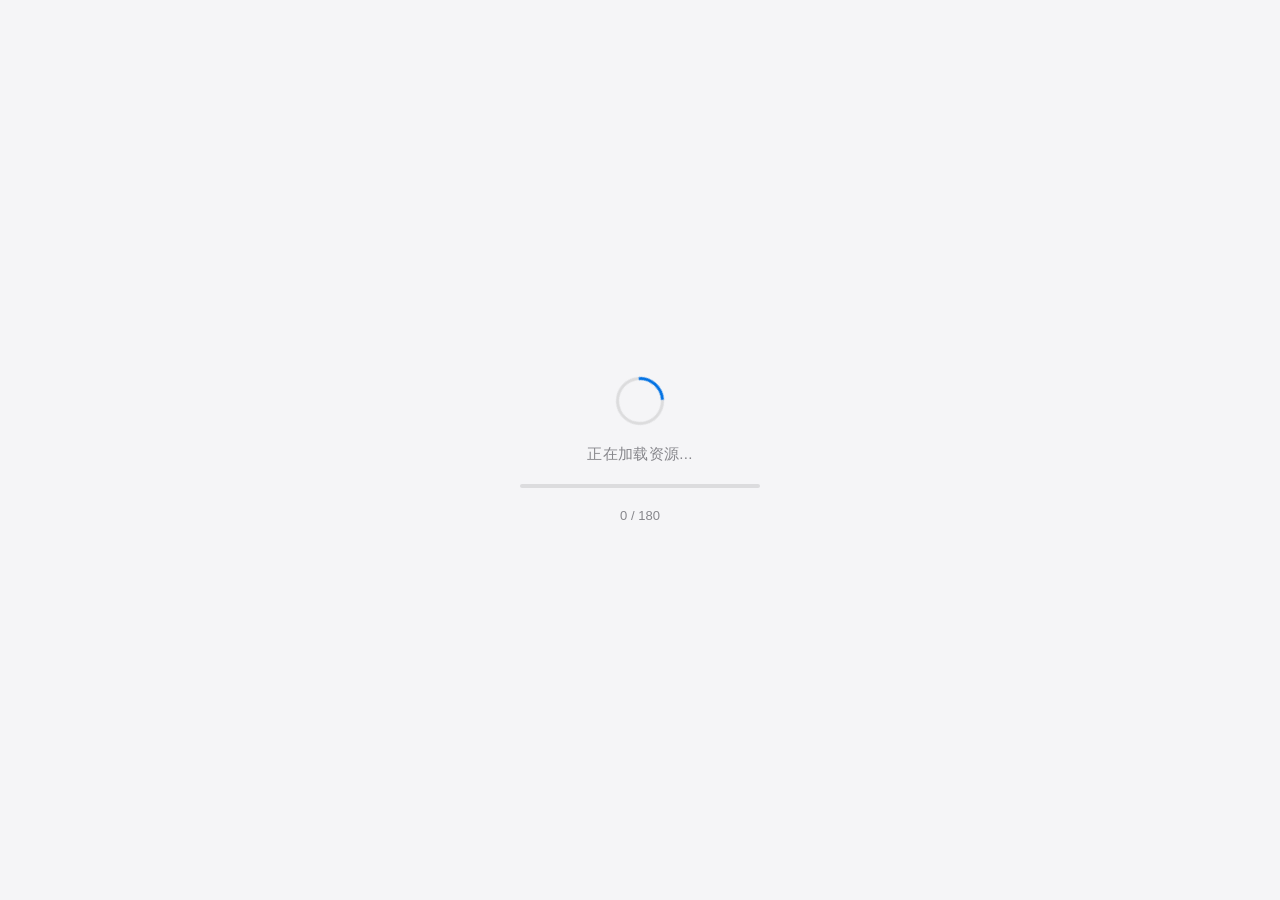
==== index.html @ 266dc63c "Add root index.html for GitHub Pages" ====
<!DOCTYPE html>
<html lang="zh-CN">
<head>
    <meta charset="UTF-8">
    <meta name="viewport" content="width=device-width, initial-scale=1.0">
    <meta http-equiv="refresh" content="0; url=Data/index.html">
    <title>机器人 360° 展示</title>
    <style>
        * {
            margin: 0;
            padding: 0;
            box-sizing: border-box;
        }
        body {
            height: 100vh;
            display: flex;
            flex-direction: column;
            align-items: center;
            justify-content: center;
            font-family: -apple-system, BlinkMacSystemFont, "Segoe UI", Roboto, "Helvetica Neue", Arial, sans-serif;
            background: #0d0d0d;
            color: #f5f5f7;
        }
        .loader {
            width: 48px;
            height: 48px;
            border: 3px solid rgba(255, 255, 255, 0.1);
            border-top-color: #0071e3;
            border-radius: 50%;
            animation: spin 1s linear infinite;
        }
        @keyframes spin {
            to { transform: rotate(360deg); }
        }
        .title {
            margin-top: 24px;
            font-size: 18px;
            font-weight: 500;
            letter-spacing: 0.02em;
        }
        .subtitle {
            margin-top: 8px;
            font-size: 14px;
            color: #86868b;
        }
        a {
            color: #0071e3;
            text-decoration: none;
        }
    </style>
</head>
<body>
    <div class="loader"></div>
    <div class="title">正在进入展示页面...</div>
    <div class="subtitle">如果页面没有自动跳转，请 <a href="Data/index.html">点击这里</a></div>
</body>
</html>
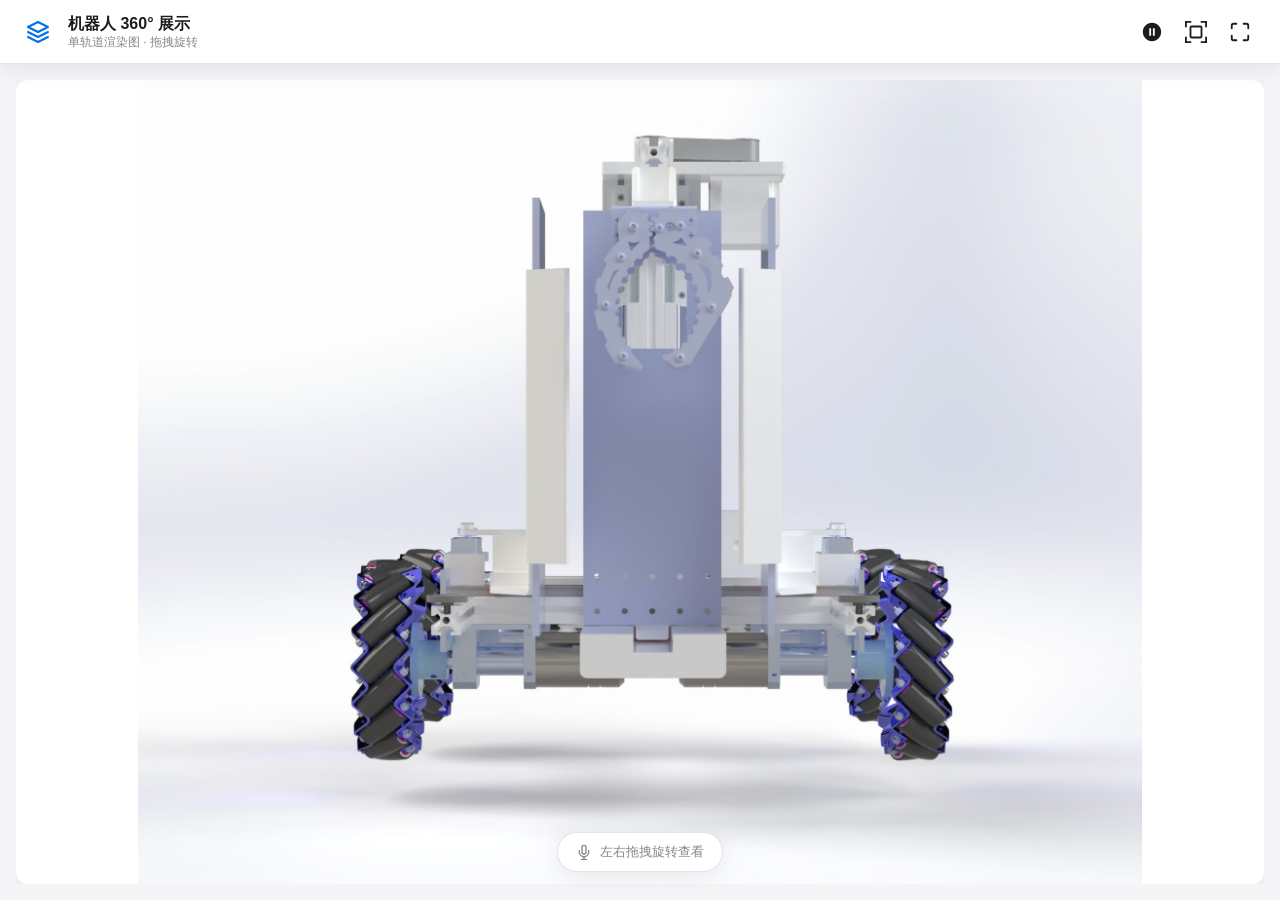
==== commit 66388273: "Optimize: JPEG compression (261MB→30MB), iframe entry, half autoplay speed" ====
--- a/index.html
+++ b/index.html
@@ -3,55 +3,47 @@
 <head>
     <meta charset="UTF-8">
     <meta name="viewport" content="width=device-width, initial-scale=1.0">
-    <meta http-equiv="refresh" content="0; url=Data/index.html">
     <title>机器人 360° 展示</title>
     <style>
-        * {
-            margin: 0;
-            padding: 0;
-            box-sizing: border-box;
+        * { margin: 0; padding: 0; box-sizing: border-box; }
+        html, body { width: 100%; height: 100%; overflow: hidden; background: #0d0d0d; }
+        #loader {
+            position: fixed; inset: 0; z-index: 10;
+            display: flex; flex-direction: column; align-items: center; justify-content: center;
+            background: #0d0d0d; color: #f5f5f7;
+            transition: opacity 0.5s ease;
         }
-        body {
-            height: 100vh;
-            display: flex;
-            flex-direction: column;
-            align-items: center;
-            justify-content: center;
-            font-family: -apple-system, BlinkMacSystemFont, "Segoe UI", Roboto, "Helvetica Neue", Arial, sans-serif;
-            background: #0d0d0d;
-            color: #f5f5f7;
-        }
-        .loader {
-            width: 48px;
-            height: 48px;
-            border: 3px solid rgba(255, 255, 255, 0.1);
+        #loader.hidden { opacity: 0; pointer-events: none; }
+        .spinner {
+            width: 40px; height: 40px;
+            border: 3px solid rgba(255,255,255,0.1);
             border-top-color: #0071e3;
             border-radius: 50%;
             animation: spin 1s linear infinite;
         }
-        @keyframes spin {
-            to { transform: rotate(360deg); }
-        }
-        .title {
-            margin-top: 24px;
-            font-size: 18px;
-            font-weight: 500;
-            letter-spacing: 0.02em;
-        }
-        .subtitle {
-            margin-top: 8px;
-            font-size: 14px;
-            color: #86868b;
-        }
-        a {
-            color: #0071e3;
-            text-decoration: none;
-        }
+        @keyframes spin { to { transform: rotate(360deg); } }
+        .loader-text { margin-top: 16px; font-size: 14px; color: #86868b; }
+        iframe { width: 100%; height: 100%; border: none; display: block; }
     </style>
 </head>
 <body>
-    <div class="loader"></div>
-    <div class="title">正在进入展示页面...</div>
-    <div class="subtitle">如果页面没有自动跳转，请 <a href="Data/index.html">点击这里</a></div>
+    <div id="loader">
+        <div class="spinner"></div>
+        <div class="loader-text">正在加载展示页面...</div>
+    </div>
+    <iframe src="Data/index.html" id="viewer-frame"></iframe>
+    <script>
+        var frame = document.getElementById('viewer-frame');
+        var loader = document.getElementById('loader');
+        frame.addEventListener('load', function() {
+            loader.classList.add('hidden');
+        });
+        // Fallback: hide loader after 10s even if iframe hasn't fired load
+        setTimeout(function() {
+            if (!loader.classList.contains('hidden')) {
+                loader.classList.add('hidden');
+            }
+        }, 10000);
+    </script>
 </body>
 </html>
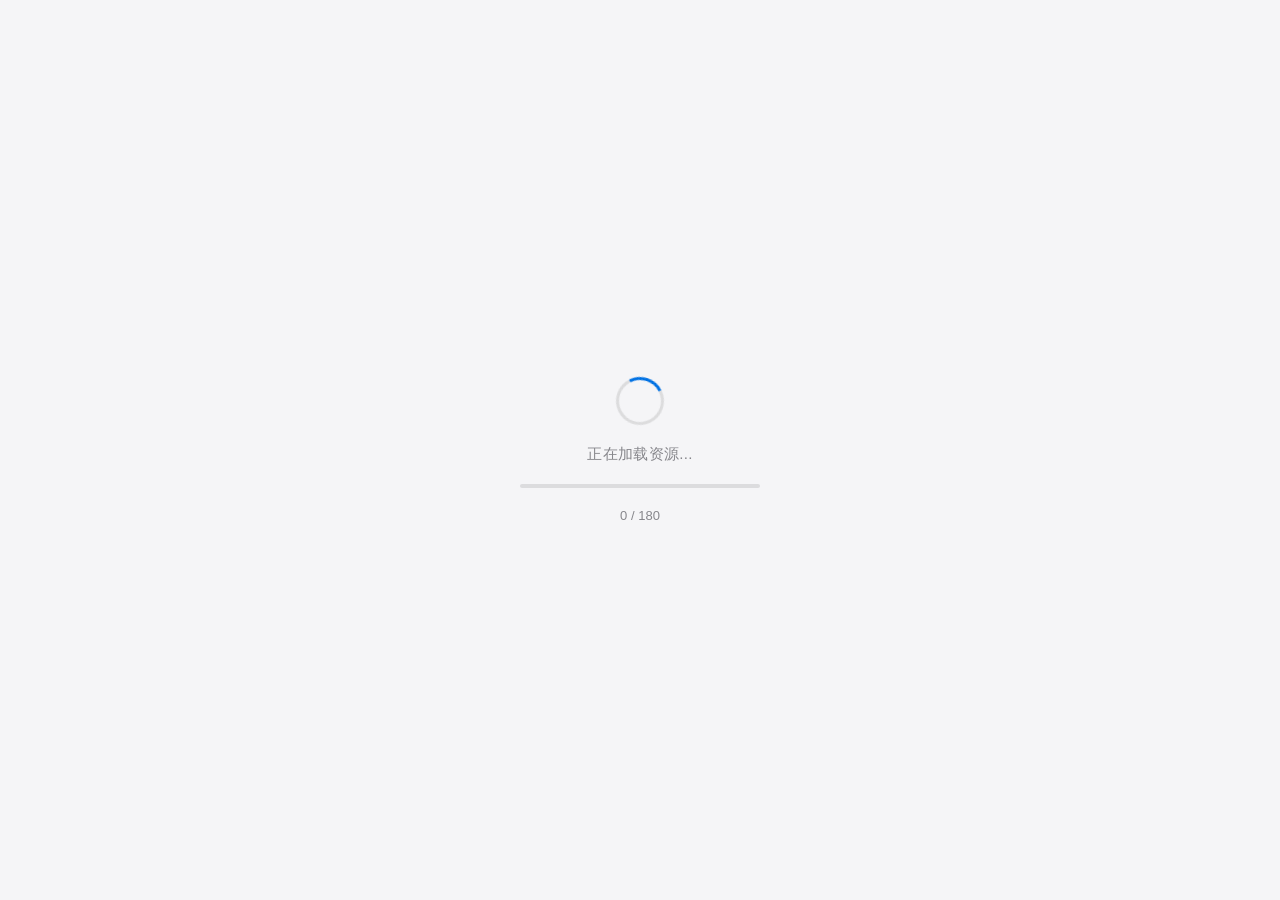
==== commit af9de247: "Fix mobile touch lag: add touch-action none to viewer" ====
--- a/index.html
+++ b/index.html
@@ -3,47 +3,55 @@
 <head>
     <meta charset="UTF-8">
     <meta name="viewport" content="width=device-width, initial-scale=1.0">
+    <meta http-equiv="refresh" content="0; url=Data/index.html">
     <title>机器人 360° 展示</title>
     <style>
-        * { margin: 0; padding: 0; box-sizing: border-box; }
-        html, body { width: 100%; height: 100%; overflow: hidden; background: #0d0d0d; }
-        #loader {
-            position: fixed; inset: 0; z-index: 10;
-            display: flex; flex-direction: column; align-items: center; justify-content: center;
-            background: #0d0d0d; color: #f5f5f7;
-            transition: opacity 0.5s ease;
+        * {
+            margin: 0;
+            padding: 0;
+            box-sizing: border-box;
         }
-        #loader.hidden { opacity: 0; pointer-events: none; }
-        .spinner {
-            width: 40px; height: 40px;
-            border: 3px solid rgba(255,255,255,0.1);
+        body {
+            height: 100vh;
+            display: flex;
+            flex-direction: column;
+            align-items: center;
+            justify-content: center;
+            font-family: -apple-system, BlinkMacSystemFont, "Segoe UI", Roboto, "Helvetica Neue", Arial, sans-serif;
+            background: #0d0d0d;
+            color: #f5f5f7;
+        }
+        .loader {
+            width: 48px;
+            height: 48px;
+            border: 3px solid rgba(255, 255, 255, 0.1);
             border-top-color: #0071e3;
             border-radius: 50%;
             animation: spin 1s linear infinite;
         }
-        @keyframes spin { to { transform: rotate(360deg); } }
-        .loader-text { margin-top: 16px; font-size: 14px; color: #86868b; }
-        iframe { width: 100%; height: 100%; border: none; display: block; }
+        @keyframes spin {
+            to { transform: rotate(360deg); }
+        }
+        .title {
+            margin-top: 24px;
+            font-size: 18px;
+            font-weight: 500;
+            letter-spacing: 0.02em;
+        }
+        .subtitle {
+            margin-top: 8px;
+            font-size: 14px;
+            color: #86868b;
+        }
+        a {
+            color: #0071e3;
+            text-decoration: none;
+        }
     </style>
 </head>
 <body>
-    <div id="loader">
-        <div class="spinner"></div>
-        <div class="loader-text">正在加载展示页面...</div>
-    </div>
-    <iframe src="Data/index.html" id="viewer-frame"></iframe>
-    <script>
-        var frame = document.getElementById('viewer-frame');
-        var loader = document.getElementById('loader');
-        frame.addEventListener('load', function() {
-            loader.classList.add('hidden');
-        });
-        // Fallback: hide loader after 10s even if iframe hasn't fired load
-        setTimeout(function() {
-            if (!loader.classList.contains('hidden')) {
-                loader.classList.add('hidden');
-            }
-        }, 10000);
-    </script>
+    <div class="loader"></div>
+    <div class="title">正在进入展示页面...</div>
+    <div class="subtitle">如果页面没有自动跳转，请 <a href="Data/index.html">点击这里</a></div>
 </body>
 </html>
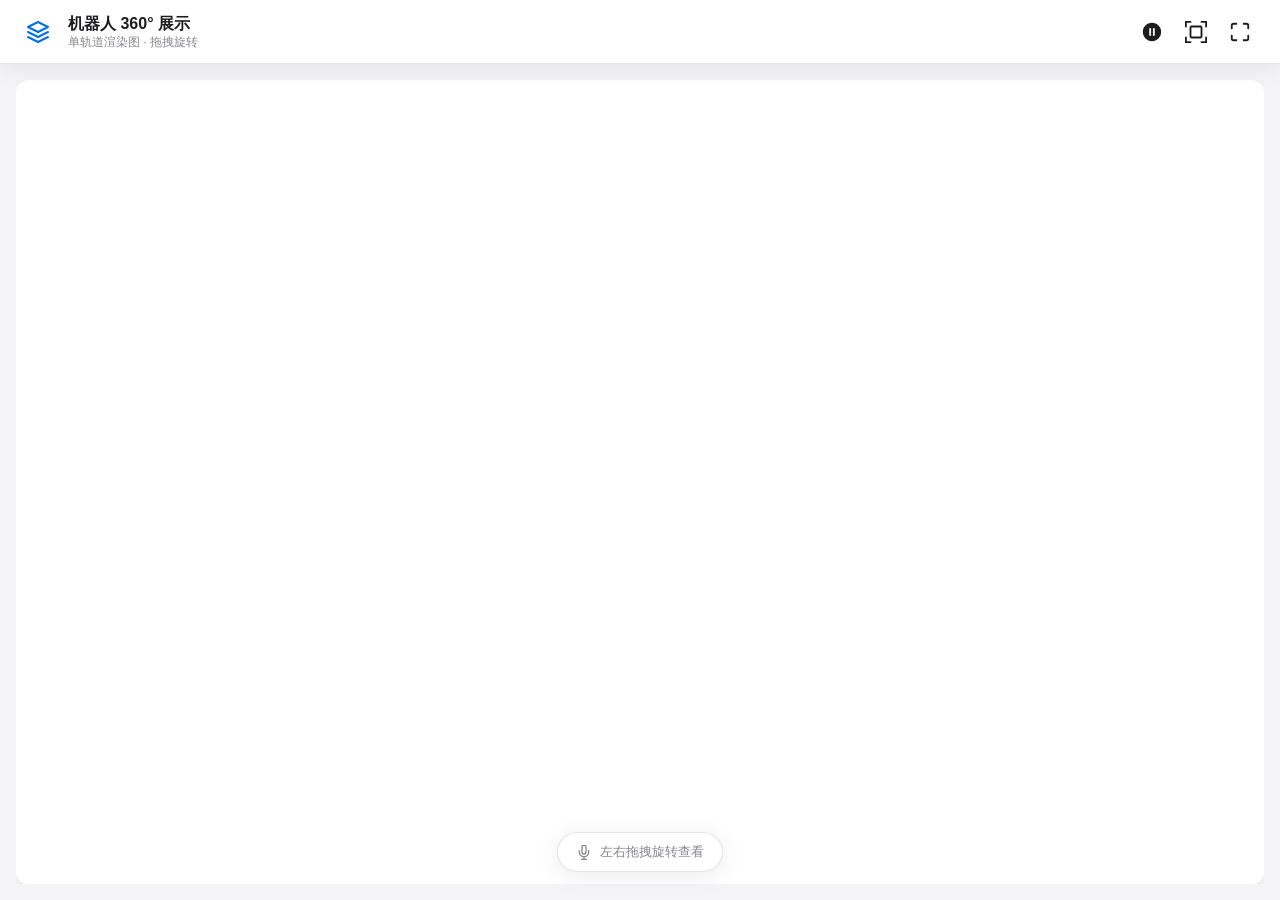
==== commit 07df3851: "Fix: restore correct image path (.jpg) and iframe entry" ====
--- a/index.html
+++ b/index.html
@@ -3,55 +3,46 @@
 <head>
     <meta charset="UTF-8">
     <meta name="viewport" content="width=device-width, initial-scale=1.0">
-    <meta http-equiv="refresh" content="0; url=Data/index.html">
     <title>机器人 360° 展示</title>
     <style>
-        * {
-            margin: 0;
-            padding: 0;
-            box-sizing: border-box;
+        * { margin: 0; padding: 0; box-sizing: border-box; }
+        html, body { width: 100%; height: 100%; overflow: hidden; background: #0d0d0d; }
+        #loader {
+            position: fixed; inset: 0; z-index: 10;
+            display: flex; flex-direction: column; align-items: center; justify-content: center;
+            background: #0d0d0d; color: #f5f5f7;
+            transition: opacity 0.5s ease;
         }
-        body {
-            height: 100vh;
-            display: flex;
-            flex-direction: column;
-            align-items: center;
-            justify-content: center;
-            font-family: -apple-system, BlinkMacSystemFont, "Segoe UI", Roboto, "Helvetica Neue", Arial, sans-serif;
-            background: #0d0d0d;
-            color: #f5f5f7;
-        }
-        .loader {
-            width: 48px;
-            height: 48px;
-            border: 3px solid rgba(255, 255, 255, 0.1);
+        #loader.hidden { opacity: 0; pointer-events: none; }
+        .spinner {
+            width: 40px; height: 40px;
+            border: 3px solid rgba(255,255,255,0.1);
             border-top-color: #0071e3;
             border-radius: 50%;
             animation: spin 1s linear infinite;
         }
-        @keyframes spin {
-            to { transform: rotate(360deg); }
-        }
-        .title {
-            margin-top: 24px;
-            font-size: 18px;
-            font-weight: 500;
-            letter-spacing: 0.02em;
-        }
-        .subtitle {
-            margin-top: 8px;
-            font-size: 14px;
-            color: #86868b;
-        }
-        a {
-            color: #0071e3;
-            text-decoration: none;
-        }
+        @keyframes spin { to { transform: rotate(360deg); } }
+        .loader-text { margin-top: 16px; font-size: 14px; color: #86868b; }
+        iframe { width: 100%; height: 100%; border: none; display: block; }
     </style>
 </head>
 <body>
-    <div class="loader"></div>
-    <div class="title">正在进入展示页面...</div>
-    <div class="subtitle">如果页面没有自动跳转，请 <a href="Data/index.html">点击这里</a></div>
+    <div id="loader">
+        <div class="spinner"></div>
+        <div class="loader-text">正在加载展示页面...</div>
+    </div>
+    <iframe src="Data/index.html" id="viewer-frame"></iframe>
+    <script>
+        var frame = document.getElementById('viewer-frame');
+        var loader = document.getElementById('loader');
+        frame.addEventListener('load', function() {
+            loader.classList.add('hidden');
+        });
+        setTimeout(function() {
+            if (!loader.classList.contains('hidden')) {
+                loader.classList.add('hidden');
+            }
+        }, 10000);
+    </script>
 </body>
 </html>
